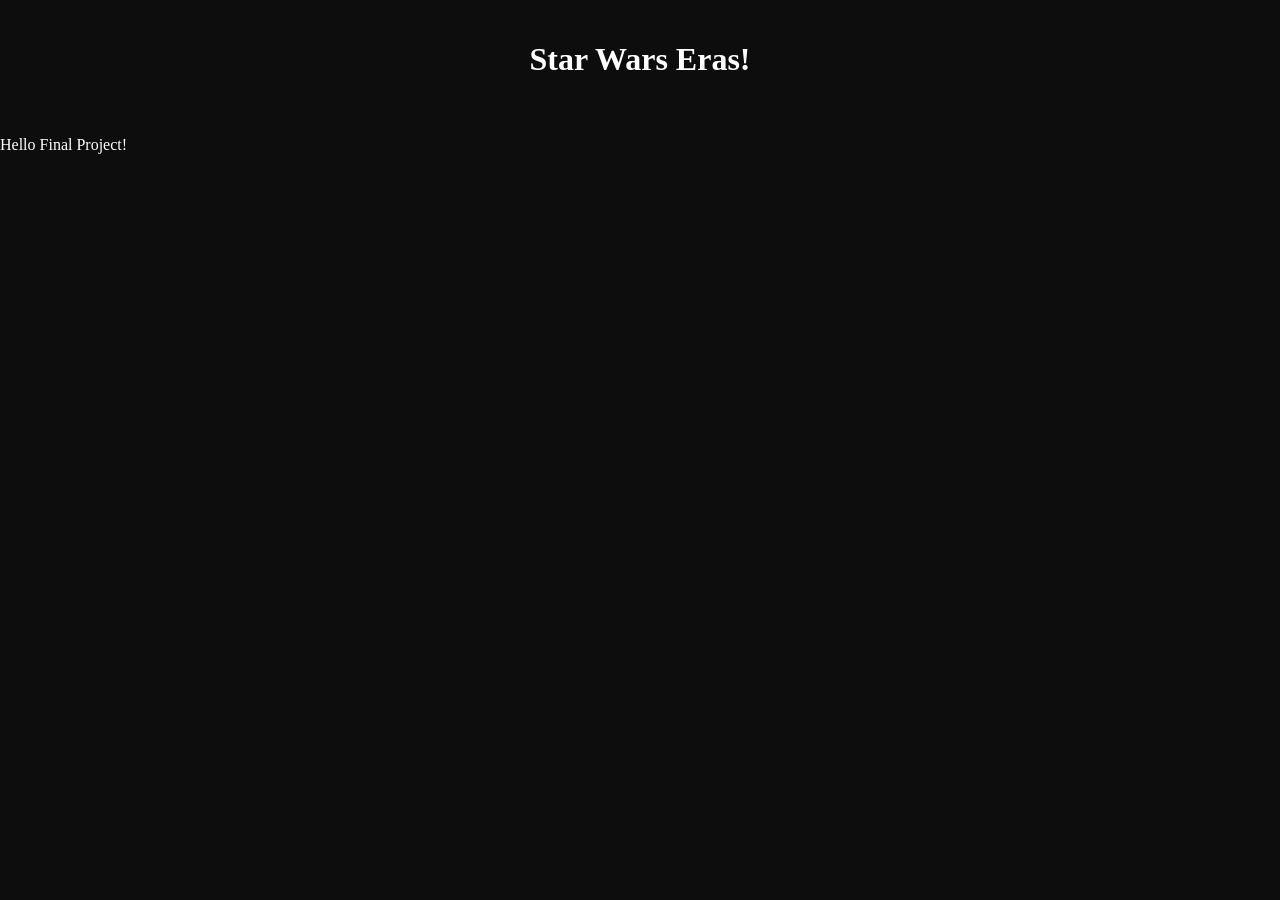
==== index.html @ 89b7e2c3 "added header" ====
<!DOCTYPE html>
<html lang="en">
<head>
    <meta charset="UTF-8">
    <meta name="viewport" content="width=device-width, initial-scale=1.0">
    <link rel="stylesheet" href="style.css">
    <title>HomePage</title>
</head>
<body>
    <header>
        <h1>Star Wars Eras!</h1>
    </header>

    <p>Hello Final Project!</p>
</body>
</html>
---- style.css ----
body {
  font-family: 'Times New Roman', sans-serif;
  margin: 0;
  background-color: #0D0D0D;
  color: white;
}

header {
  color: white;
  padding: 20px;
  text-align: center;
}
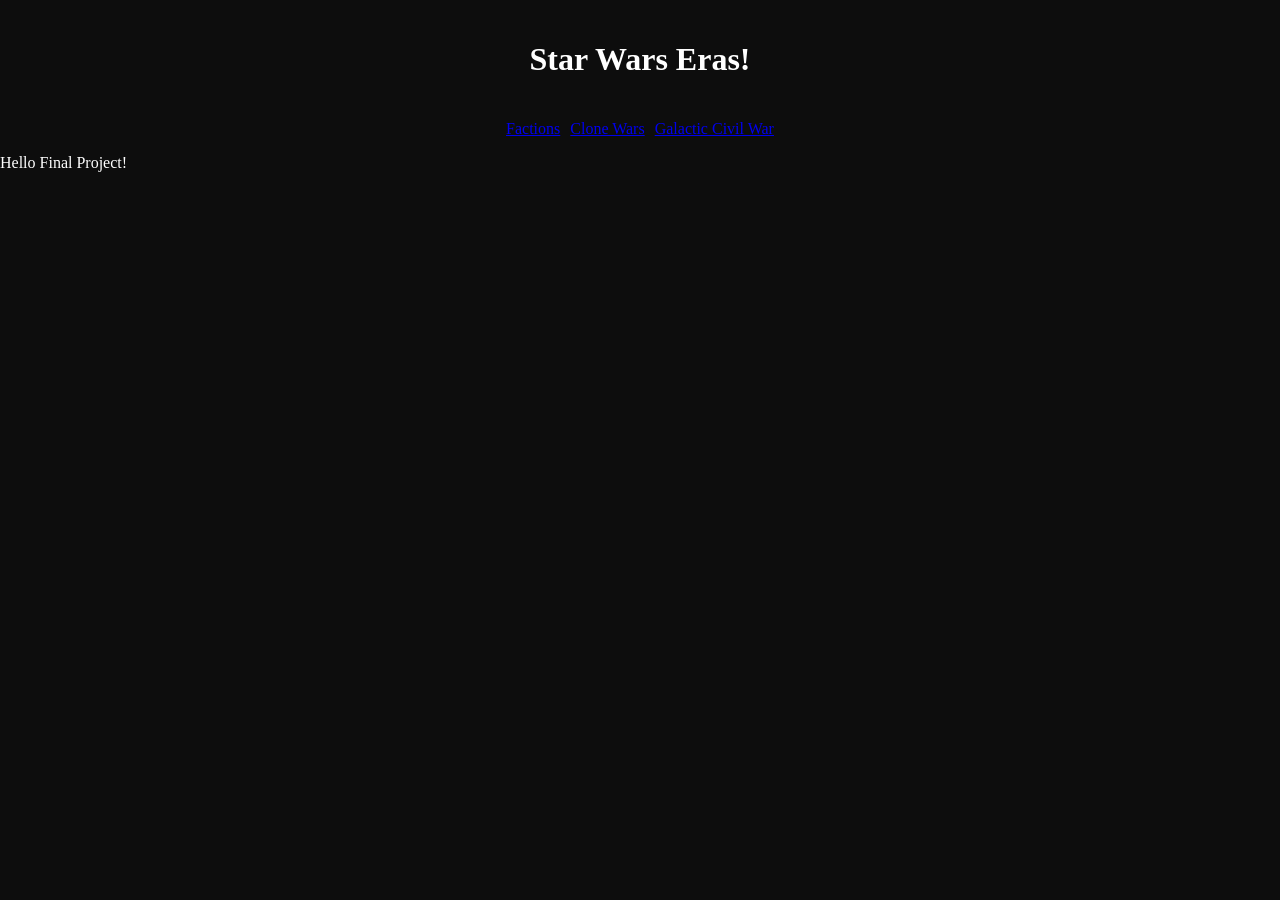
==== commit 8a7a54ca: "added navbar" ====
--- a/index.html
+++ b/index.html
@@ -11,6 +11,12 @@
         <h1>Star Wars Eras!</h1>
     </header>
 
+    <div class="nav_bar">
+        <a href="factions.html">Factions</a>
+        <a href="clonewars.html">Clone Wars</a>
+        <a href="galactic_CivilWar.html">Galactic Civil War</a>
+    </div>
+
     <p>Hello Final Project!</p>
 </body>
 </html>
--- a/style.css
+++ b/style.css
@@ -10,3 +10,9 @@
   padding: 20px;
   text-align: center;
 }
+
+.nav_bar {
+  display: flex;
+  gap: 10px;
+  justify-content: center;
+}
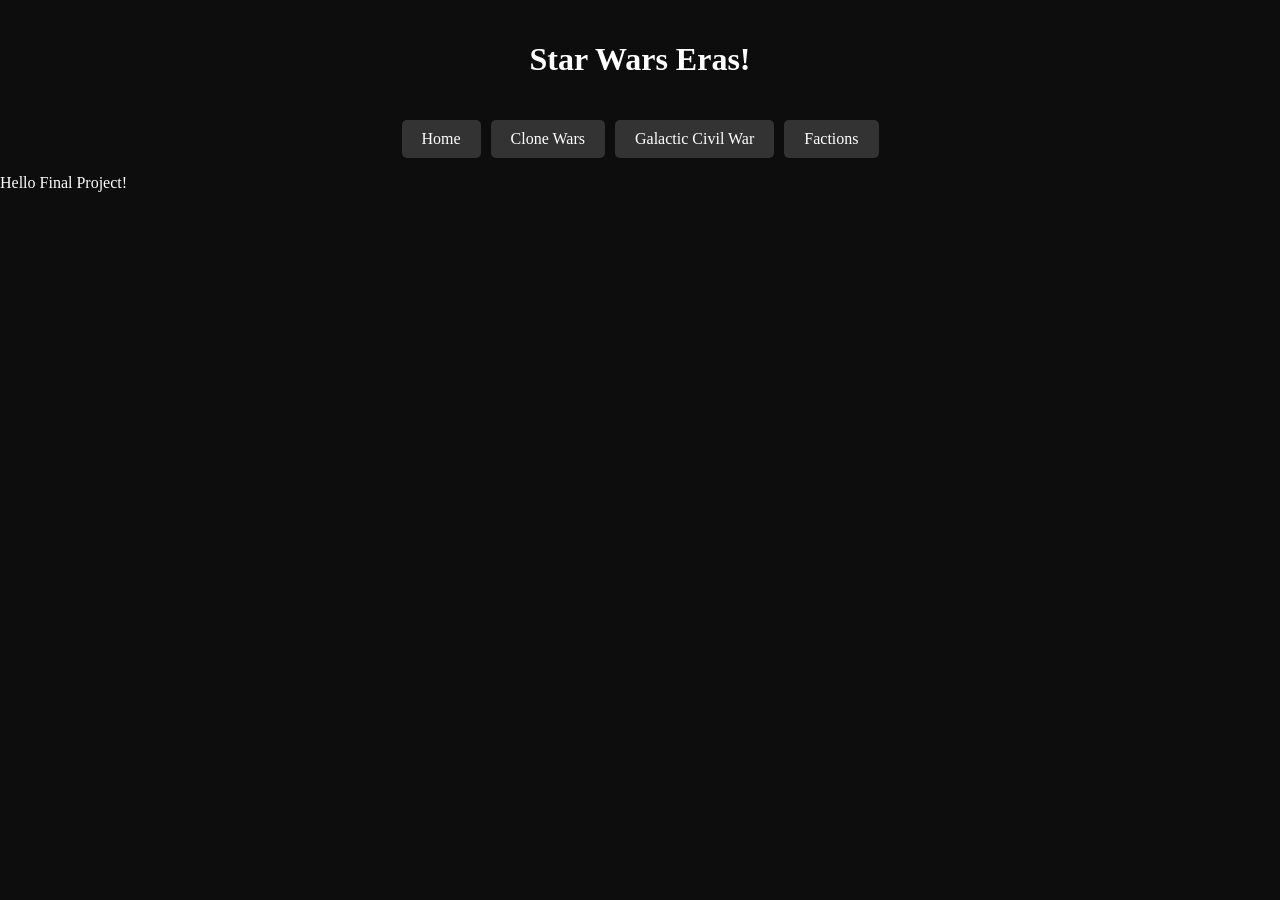
==== commit 45d084bd: "standardizing html structure" ====
--- a/index.html
+++ b/index.html
@@ -12,9 +12,11 @@
     </header>
 
     <div class="nav_bar">
+        <a href="index.html">Home</a>
+        <a href="clonewars.html">Clone Wars</a>
+        <a href="galactic_CivilWar.html">Galactic Civil War</a>        
         <a href="factions.html">Factions</a>
-        <a href="clonewars.html">Clone Wars</a>
-        <a href="galactic_CivilWar.html">Galactic Civil War</a>
+
     </div>
 
     <p>Hello Final Project!</p>
--- a/style.css
+++ b/style.css
@@ -16,3 +16,11 @@
   gap: 10px;
   justify-content: center;
 }
+
+.nav_bar a {
+  color: white;
+  text-decoration: none;
+  padding: 10px 20px;
+  background-color: #333;
+  border-radius: 5px;
+}
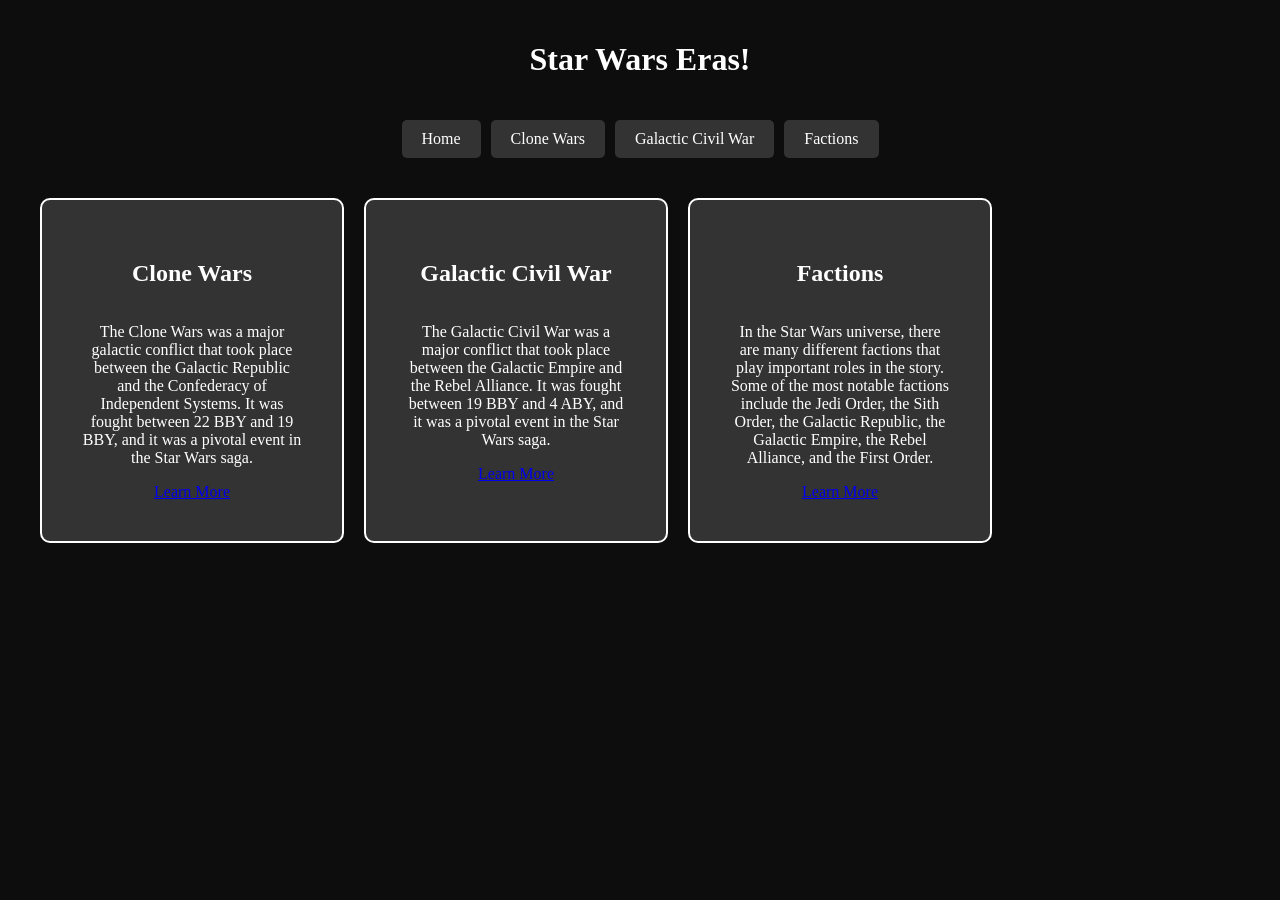
==== commit c1448e4a: "added cards and there containers" ====
--- a/index.html
+++ b/index.html
@@ -4,7 +4,7 @@
     <meta charset="UTF-8">
     <meta name="viewport" content="width=device-width, initial-scale=1.0">
     <link rel="stylesheet" href="style.css">
-    <title>HomePage</title>
+    <title>Home Page</title>
 </head>
 <body>
     <header>
@@ -19,6 +19,24 @@
 
     </div>
 
-    <p>Hello Final Project!</p>
+    <div class = "card_container">
+        <div class = "card">
+            <h2>Clone Wars</h2>
+            <p>The Clone Wars was a major galactic conflict that took place between the Galactic Republic and the Confederacy of Independent Systems. It was fought between 22 BBY and 19 BBY, and it was a pivotal event in the Star Wars saga.</p>
+            <a href="clonewars.html">Learn More</a>
+        </div>
+
+        <div class = "card">
+            <h2>Galactic Civil War</h2>
+            <p>The Galactic Civil War was a major conflict that took place between the Galactic Empire and the Rebel Alliance. It was fought between 19 BBY and 4 ABY, and it was a pivotal event in the Star Wars saga.</p>
+            <a href="galactic_CivilWar.html">Learn More</a>
+        </div>
+
+        <div class = "card">
+            <h2>Factions</h2>
+            <p>In the Star Wars universe, there are many different factions that play important roles in the story. Some of the most notable factions include the Jedi Order, the Sith Order, the Galactic Republic, the Galactic Empire, the Rebel Alliance, and the First Order.</p>
+            <a href="factions.html">Learn More</a>
+        </div>
+
 </body>
 </html>
--- a/style.css
+++ b/style.css
@@ -24,3 +24,29 @@
   background-color: #333;
   border-radius: 5px;
 }
+
+.nav_bar a:hover {
+  background-color: #401216;
+}
+
+.card_container {
+  display: flex;
+  flex-direction: row;
+  gap: 20px;
+  padding: 40px;
+  max-width: 1200px;
+  margin: auto;
+}
+
+.card {
+  display: flex;
+  flex-direction: column;
+  background: #333;
+  color: white;
+  border: 2px solid white;
+  padding: 40px;
+  border-radius: 10px;
+  width: 220px;
+  text-align: center;
+  position: relative;
+}
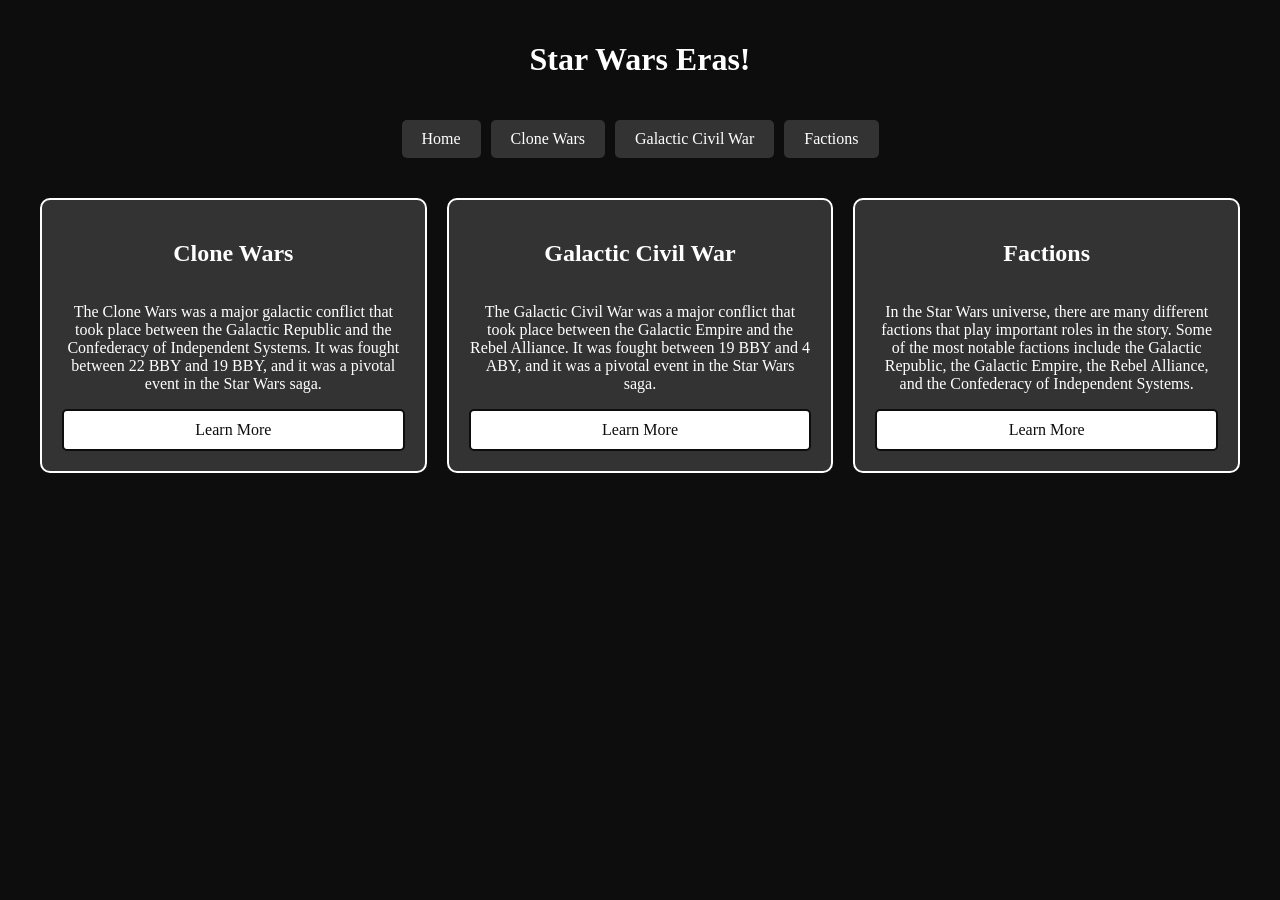
==== commit 7c35224f: "added descriptios and adjusted css" ====
--- a/index.html
+++ b/index.html
@@ -22,19 +22,30 @@
     <div class = "card_container">
         <div class = "card">
             <h2>Clone Wars</h2>
-            <p>The Clone Wars was a major galactic conflict that took place between the Galactic Republic and the Confederacy of Independent Systems. It was fought between 22 BBY and 19 BBY, and it was a pivotal event in the Star Wars saga.</p>
+            <p>
+                The Clone Wars was a major galactic conflict that took place between the Galactic Republic 
+                and the Confederacy of Independent Systems. It was fought between 22 BBY and 19 BBY, and it was a pivotal event in the Star Wars saga.
+            </p>
             <a href="clonewars.html">Learn More</a>
         </div>
 
         <div class = "card">
             <h2>Galactic Civil War</h2>
-            <p>The Galactic Civil War was a major conflict that took place between the Galactic Empire and the Rebel Alliance. It was fought between 19 BBY and 4 ABY, and it was a pivotal event in the Star Wars saga.</p>
+            <p>
+                The Galactic Civil War was a major conflict that took place 
+                between the Galactic Empire and the Rebel Alliance. It was fought between 19 BBY and 4 ABY, 
+                and it was a pivotal event in the Star Wars saga.
+            </p>
             <a href="galactic_CivilWar.html">Learn More</a>
         </div>
 
         <div class = "card">
             <h2>Factions</h2>
-            <p>In the Star Wars universe, there are many different factions that play important roles in the story. Some of the most notable factions include the Jedi Order, the Sith Order, the Galactic Republic, the Galactic Empire, the Rebel Alliance, and the First Order.</p>
+            <p>
+                In the Star Wars universe, there are many different factions that play important roles in the story. 
+                Some of the most notable factions include the Galactic Republic, the Galactic Empire, the Rebel Alliance, 
+                and the Confederacy of Independent Systems.
+            </p>
             <a href="factions.html">Learn More</a>
         </div>
 
--- a/style.css
+++ b/style.css
@@ -36,6 +36,7 @@
   padding: 40px;
   max-width: 1200px;
   margin: auto;
+  justify-content: center;
 }
 
 .card {
@@ -44,9 +45,42 @@
   background: #333;
   color: white;
   border: 2px solid white;
-  padding: 40px;
+  padding: 20px;
   border-radius: 10px;
-  width: 220px;
+  width: 100%;
   text-align: center;
   position: relative;
+}
+
+.card a {
+  color: #0D0D0D;
+  text-decoration: none;
+  padding: 10px 20px;
+  background-color: white;
+  border-radius: 5px;
+  border: #0D0D0D 2px solid;
+  margin-top: auto;
+}
+
+.card a:hover {
+  background-color: #401216;
+  color: white
+}
+
+.card_img {
+  width: 100%;
+  height: auto;
+  border-radius: 10px;
+  margin-bottom: 10px;
+}
+
+@media (max-width: 768px) {
+  .card_container {
+    flex-direction: column;
+    align-items: center;
+  }
+
+  .nav_bar {
+    flex-direction: column;
+  }
 }
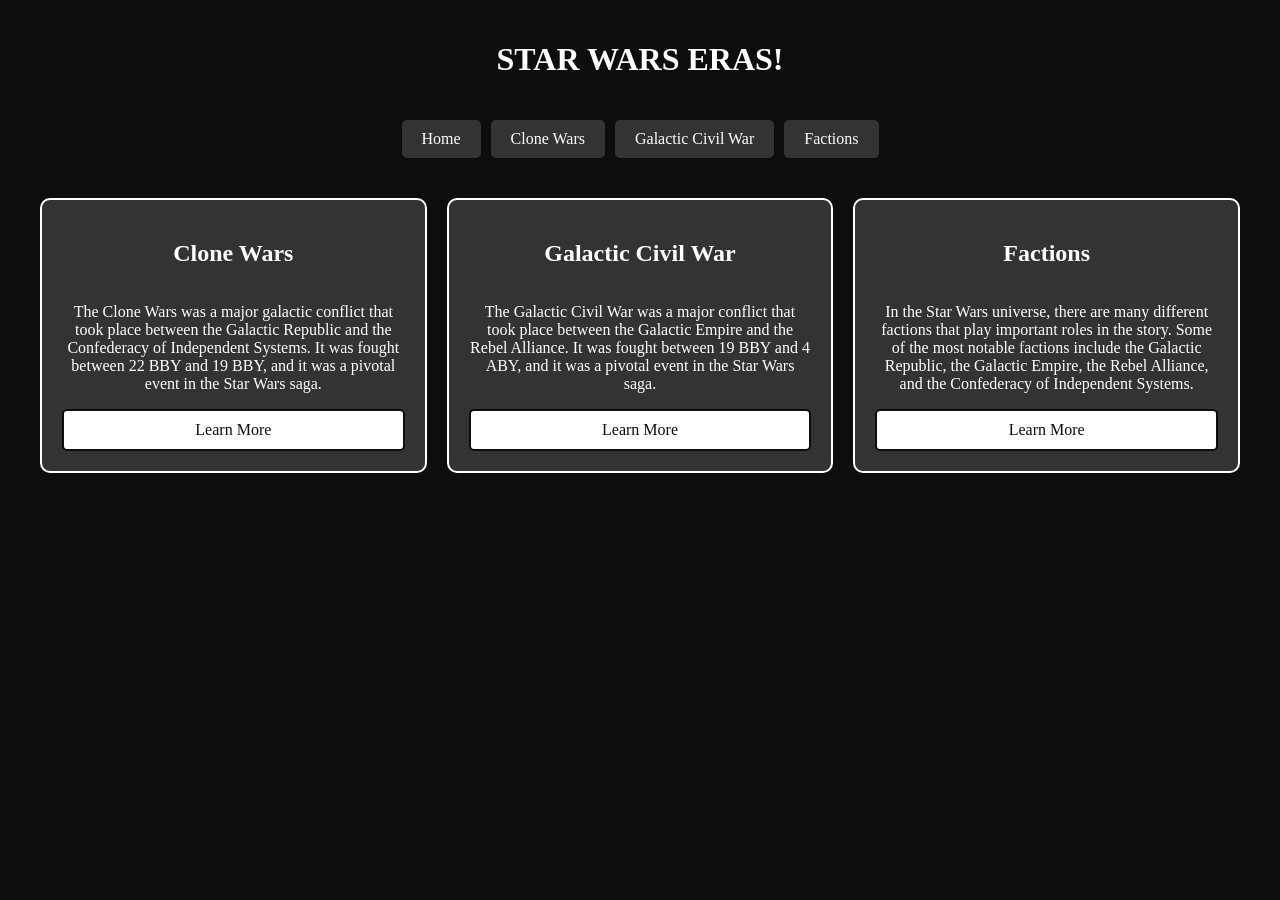
==== commit 9b4ba775: "inline css to make title uppercase" ====
--- a/index.html
+++ b/index.html
@@ -8,7 +8,7 @@
 </head>
 <body>
     <header>
-        <h1>Star Wars Eras!</h1>
+        <h1 style="text-transform: uppercase;">Star Wars Eras!</h1>
     </header>
 
     <div class="nav_bar">
@@ -48,6 +48,6 @@
             </p>
             <a href="factions.html">Learn More</a>
         </div>
-
+        
 </body>
 </html>
